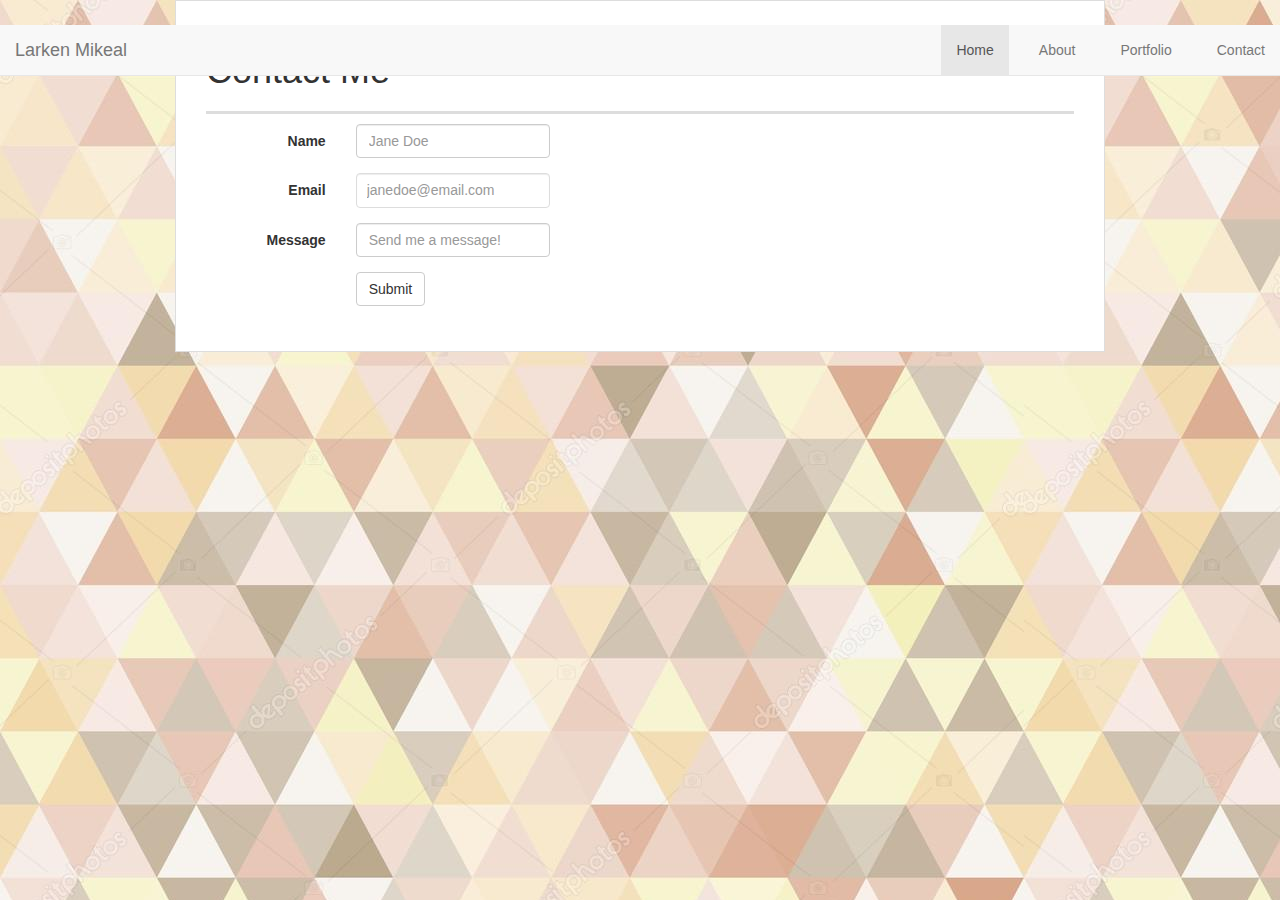
==== contact.html @ f33cad1d "added bootstrap elements to index and contact" ====
<!doctype html>
<html lang="en-us">

<head>
  <meta charset="UTF-8">
  <title>Contact | Larken Mikeal</title>
  <link rel="stylesheet" type="text/css" href="assets/css/reset.css">
  <link rel="stylesheet" type="text/css" href="assets/css/style.css">
  <link href="https://fonts.googleapis.com/css?family=Lora" rel="stylesheet">
  <link rel="stylesheet" href="https://maxcdn.bootstrapcdn.com/bootstrap/3.3.6/css/bootstrap.min.css">
</head>

<body>
    <nav class="navbar navbar-default navbar-fixed-top">
            <div class="container-fluid">
                <div class="navbar-header">
                    <a class="navbar-brand navbar-left" href="#">Larken Mikeal</a>
                </div>
                <ul class="nav navbar-nav navbar-right">
                    <li class="active"><a href="#">Home</a></li>
                    <li><a href="#">About</a></li>
                    <li><a href="#">Portfolio</a></li>
                    <li><a href="#">Contact</a></li>
                </ul>
            </div>
        </nav>

    <div class="container">
        <section class="main-section">
            <h1>Contact Me</h1>

            <form class="form-horizontal">
                <div class="form-group">
                    <label for="inputName" class="col-lg-2 control-label">Name</label>
                    <div class="col-lg-3">
                    <input type="name" class="form-control" id="inputname" placeholder="Jane Doe">
                    </div>
                </div>

                <div class="form-group">
                    <label for="inputEmail" class="col-lg-2 control-label">Email</label>
                    <div class="col-lg-3">
                    <input type="email" class="form-control" id="inputEmail" placeholder="janedoe@email.com">
                    </div>
                </div>

                <div class="form-group">
                    <label for="inputMessage" class="col-lg-2 control-label">Message</label>
                    <div class="col-lg-3">
                    <input type="message" class="form-control" id="inputMessage" placeholder="Send me a message!">
                    </div>
                </div>

                <div class="form-group">
                    <div class="col-lg-offset-2 col-lg-10">
                    <button type="submit" class="btn btn-default">Submit</button>
                    </div>
                </div>
            </form>
        </section>
    </div>
</body>
---- assets/css/style.css ----
body {
    font-family: 'Lora', serif;
    font-size: 18px;
    line-height: 34px;
    color: rgb(114, 81, 95);
    background: url("../images/background.jpg");
  }
  
  * {
    box-sizing: border-box;
  }
  
  /* general */
  
  .container {
    width: 100%;
    max-width: 960px;
    margin: 0 auto;
    clear: both;
  }
  
  h1,
  h2,
  h3,
  p {
    margin-bottom: 20px;
  }
  
  p:last-child {
    margin-bottom: 0;
  }
  
  h1,
  h2,
  h3 {
    font-family: 'Lora', serif;
    font-weight: 700;
    color: #db8190;
  }
  
  h1 {
    padding-bottom: 20px;
    font-size: 30px;
    line-height: 49px;
    border-bottom: 3px solid #ddd;
  }
  
  h2,
  h3 {
    font-size: 22px;
  }
  
  /* header */
  
  #masthead {
    position: fixed;
    z-index: 99;
    width: 100%;
    margin: 0 0 30px;
    overflow: auto;
    color: #fff;
    background: #fff;
    border-bottom: 2px solid #ccc;
  }
  
  #logo {
    float: left;
    width: 250px;
    height: 90px;
    font-family: 'Lora', serif;
    font-size: 30px;
    font-weight: 700;
    line-height: 90px;
    color: #fff;
    text-align: center;
    text-decoration: none;
    background: #666;
  }
  
  nav {
    float: right;
    margin-top: 25px;
  }
  
  nav a {
    display: inline-block;
    padding-left: 15px;
    margin-left: 15px;
    line-height: 18px;
    color: #999;
    text-decoration: none;
    border-left: 1px solid #efefef;
  }
  
  nav a:first-child {
    border-left: 0 none;
  }
  
  /* footer */
  
  footer {
    padding: 30px 0;
    clear: both;
    font-size: 12px;
    color: #fff;
    color: #ccc;
    text-align: center;
    background: #666;
    border-top: 8px solid #db8190;
    height: 50px;
  }
  
  h3, h2 {
    padding-bottom: 20px;
    margin-bottom: 15px;
    line-height: 22px;
    border-bottom: 2px solid #eee;
  }
  
  /* main */
  
  #main-container {
    padding-top: 130px;
    min-height: calc(100vh - 70px);
  }
  
  .main-section {
    float: left;
    width: 100%;
    max-width: 960px;
    padding: 30px;
    margin: 0 0 40px;
    background: #fff;
    border: 1px solid #ddd;
  }
  
  /* portfolio page */
  
  .work {
    position: relative;
    float: left;
    width: 274px;
    margin: 20px 0 25px;
    overflow: auto;
  }
  
  .work:nth-child(even) {
    margin-right: 40px;
  }
  
  .work img {
    width: 100%;
    border: 0 none;
    opacity: 0.8;
  }
  
  .work h3 {
    position: absolute;
    bottom: 20px;
    width: 100%;
    padding: 15px;
    margin-bottom: 0;
    font-weight: 300;
    line-height: 30px;
    color: #fff;
    text-align: center;
    background: rgb(129, 127, 127);
    border-bottom: 0;
  }
  
  .auth-image {
    float: left;
    width: 200px;
    height: auto;
    margin-top: 10px;
    margin-right: 25px;
  }
  
  /* contact page */
  
  #contact-form ul {
    margin-bottom: 20px;
  }
  
  #contact-form li {
    margin-bottom: 10px;
  }
  
  label,
  input[type=text],
  input[type=email],
  textarea {
    display: block;
    width: 100%;
  }
  
  input[type=text],
  input[type=email],
  textarea {
    height: 35px;
    padding: 0 10px;
    font-size: 14px;
    border: 1px solid #ddd;
  }
  
  textarea {
    height: 200px;
  }
  
  input[type=submit] {
    padding: 10px 30px;
    font-size: 18px;
    color: #fff;
    cursor: pointer;
    background: rgb(114, 81, 95);
    border: 0 none;
  }
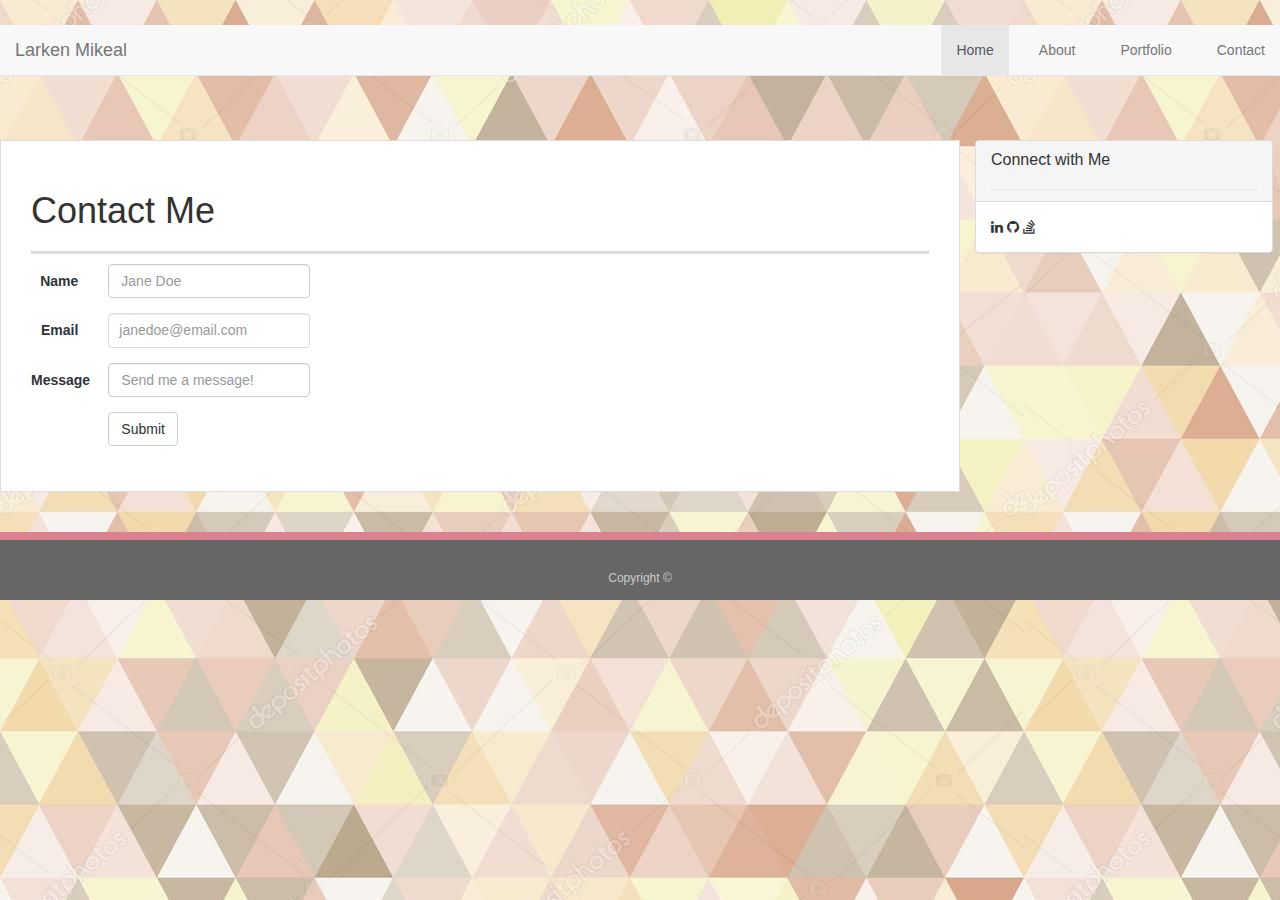
==== commit 699a0711: "more bootstrap adds and working on positioning for everything" ====
--- a/contact.html
+++ b/contact.html
@@ -8,6 +8,7 @@
   <link rel="stylesheet" type="text/css" href="assets/css/style.css">
   <link href="https://fonts.googleapis.com/css?family=Lora" rel="stylesheet">
   <link rel="stylesheet" href="https://maxcdn.bootstrapcdn.com/bootstrap/3.3.6/css/bootstrap.min.css">
+  <link rel="stylesheet" href="https://maxcdn.bootstrapcdn.com/font-awesome/4.4.0/css/font-awesome.min.css">
 </head>
 
 <body>
@@ -24,39 +25,76 @@
                 </ul>
             </div>
         </nav>
+<br>
+<br>
+<br>
+<br>
+<br>
+<br>
+<br>
 
-    <div class="container">
+    <div class="main-container" class="container">
         <section class="main-section">
             <h1>Contact Me</h1>
 
-            <form class="form-horizontal">
-                <div class="form-group">
-                    <label for="inputName" class="col-lg-2 control-label">Name</label>
-                    <div class="col-lg-3">
-                    <input type="name" class="form-control" id="inputname" placeholder="Jane Doe">
+            <div class="row">
+                <div class="col-sm-6">
+                    <form class="form-horizontal">
+                        
+                        <div class="form-group">
+                            <label for="inputName" class="col-lg-2 control-label">Name</label>
+                            <div class="col-sm-6">
+                            <input type="name" class="form-control" id="inputname" placeholder="Jane Doe">
+                            </div>
+                        </div>
+                        
+                        <div class="form-group">
+                            <label for="inputEmail" class="col-lg-2 control-label">Email</label>
+                            <div class="col-sm-6">
+                            <input type="email" class="form-control" id="inputEmail" placeholder="janedoe@email.com">
+                            </div>
+                        </div>
+                        
+                        <div class="form-group">
+                            <label for="inputMessage" class="col-lg-2 control-label">Message</label>
+                            <div class="col-sm-6">
+                            <input type="message" class="form-control" id="inputMessage" placeholder="Send me a message!">
+                            </div>
+                        </div>
+
+                        <div class="form-group">
+                            <div class="col-sm-offset-2 col-lg-10">
+                            <button type="submit" class="btn btn-default">Submit</button>
+                            </div>
+                        </div>
+                   </form>  
+                </div> 
+            </div>
+        </section>
+    </div>
+
+    <div class="sidecontainer">
+        <div class="row">
+            <div class="col-sm-3">
+                <div class="panel panel-default">
+                    <div class="panel-heading">
+                        <h3 class="panel-title">Connect with Me</h3>
+                    </div>
+                    <div class="panel-body">
+                        <i class="fa fa-linkedin"></i>
+                        <i class="fa fa-github"></i>
+                        <i class="fa fa-stack-overflow"></i> 
                     </div>
                 </div>
+            </div>
+        </div>    
+    </div>
 
-                <div class="form-group">
-                    <label for="inputEmail" class="col-lg-2 control-label">Email</label>
-                    <div class="col-lg-3">
-                    <input type="email" class="form-control" id="inputEmail" placeholder="janedoe@email.com">
-                    </div>
-                </div>
+    <footer>
+        <div class="container">
+            Copyright &copy; 
+        </div>
+    </footer>
 
-                <div class="form-group">
-                    <label for="inputMessage" class="col-lg-2 control-label">Message</label>
-                    <div class="col-lg-3">
-                    <input type="message" class="form-control" id="inputMessage" placeholder="Send me a message!">
-                    </div>
-                </div>
-
-                <div class="form-group">
-                    <div class="col-lg-offset-2 col-lg-10">
-                    <button type="submit" class="btn btn-default">Submit</button>
-                    </div>
-                </div>
-            </form>
-        </section>
-    </div>
 </body>
+</html>
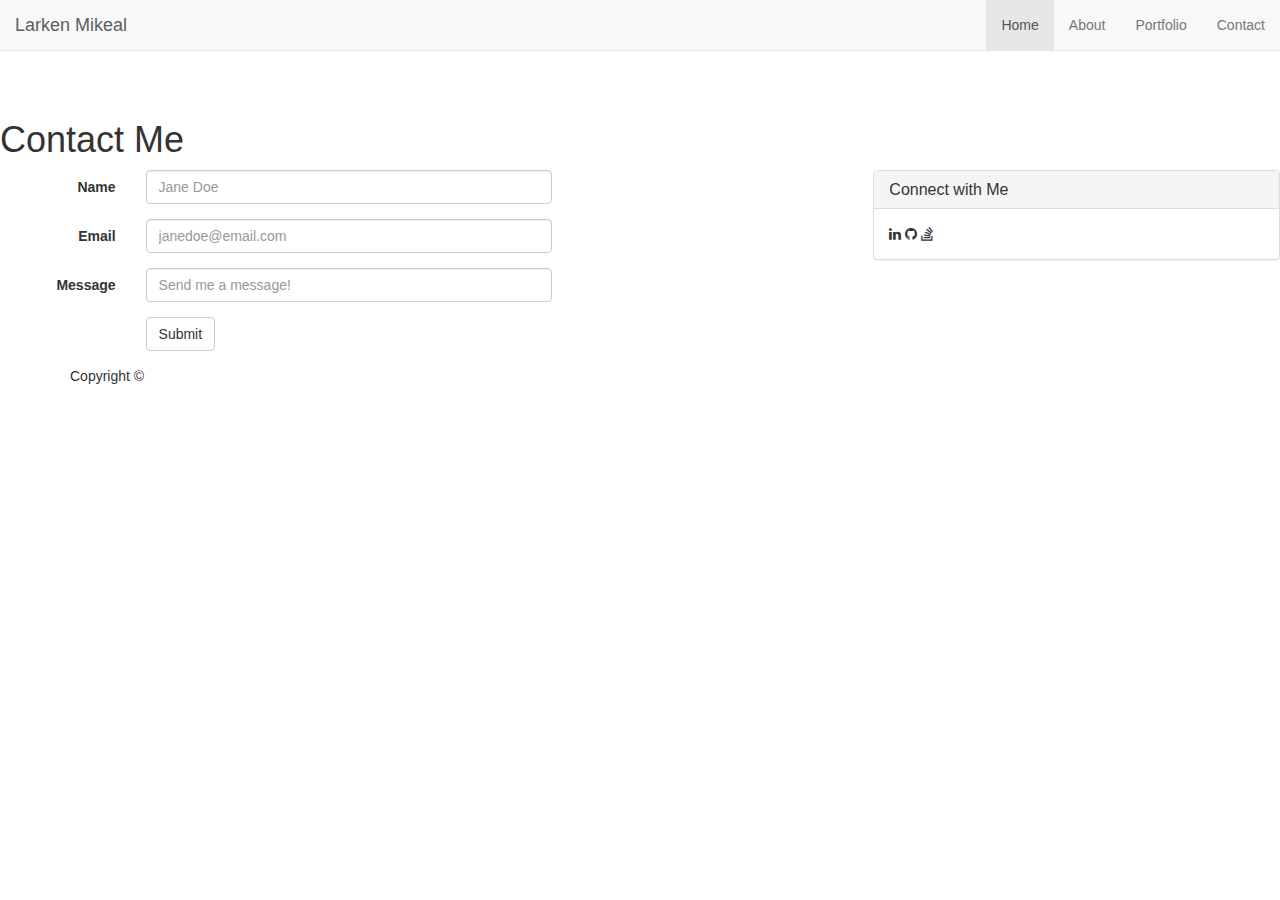
==== commit 9442b0ef: "adding bootstrap elements and fixing column layouts" ====
--- a/contact.html
+++ b/contact.html
@@ -5,7 +5,7 @@
   <meta charset="UTF-8">
   <title>Contact | Larken Mikeal</title>
   <link rel="stylesheet" type="text/css" href="assets/css/reset.css">
-  <link rel="stylesheet" type="text/css" href="assets/css/style.css">
+  <!-- <link rel="stylesheet" type="text/css" href="assets/css/style.css"> -->
   <link href="https://fonts.googleapis.com/css?family=Lora" rel="stylesheet">
   <link rel="stylesheet" href="https://maxcdn.bootstrapcdn.com/bootstrap/3.3.6/css/bootstrap.min.css">
   <link rel="stylesheet" href="https://maxcdn.bootstrapcdn.com/font-awesome/4.4.0/css/font-awesome.min.css">
@@ -18,83 +18,71 @@
                     <a class="navbar-brand navbar-left" href="#">Larken Mikeal</a>
                 </div>
                 <ul class="nav navbar-nav navbar-right">
-                    <li class="active"><a href="#">Home</a></li>
-                    <li><a href="#">About</a></li>
-                    <li><a href="#">Portfolio</a></li>
-                    <li><a href="#">Contact</a></li>
+                    <li class="active"><a href="index.html">Home</a></li>
+                    <li><a href="index.html">About</a></li>
+                    <li><a href="portfolio.html">Portfolio</a></li>
+                    <li><a href="contact.html">Contact</a></li>
                 </ul>
             </div>
         </nav>
-<br>
-<br>
+
 <br>
 <br>
 <br>
 <br>
 <br>
 
-    <div class="main-container" class="container">
-        <section class="main-section">
-            <h1>Contact Me</h1>
-
-            <div class="row">
-                <div class="col-sm-6">
-                    <form class="form-horizontal">
-                        
-                        <div class="form-group">
-                            <label for="inputName" class="col-lg-2 control-label">Name</label>
-                            <div class="col-sm-6">
-                            <input type="name" class="form-control" id="inputname" placeholder="Jane Doe">
-                            </div>
-                        </div>
-                        
-                        <div class="form-group">
-                            <label for="inputEmail" class="col-lg-2 control-label">Email</label>
-                            <div class="col-sm-6">
-                            <input type="email" class="form-control" id="inputEmail" placeholder="janedoe@email.com">
-                            </div>
-                        </div>
-                        
-                        <div class="form-group">
-                            <label for="inputMessage" class="col-lg-2 control-label">Message</label>
-                            <div class="col-sm-6">
-                            <input type="message" class="form-control" id="inputMessage" placeholder="Send me a message!">
-                            </div>
-                        </div>
-
-                        <div class="form-group">
-                            <div class="col-sm-offset-2 col-lg-10">
-                            <button type="submit" class="btn btn-default">Submit</button>
-                            </div>
-                        </div>
-                   </form>  
-                </div> 
-            </div>
-        </section>
-    </div>
-
-    <div class="sidecontainer">
-        <div class="row">
-            <div class="col-sm-3">
-                <div class="panel panel-default">
-                    <div class="panel-heading">
-                        <h3 class="panel-title">Connect with Me</h3>
-                    </div>
-                    <div class="panel-body">
-                        <i class="fa fa-linkedin"></i>
-                        <i class="fa fa-github"></i>
-                        <i class="fa fa-stack-overflow"></i> 
+<section class="wrapper">
+    <h1>Contact Me</h1>
+    <div class="row">
+        <div class="col-sm-12 col-md-8" id="main-section">
+            <form class="form-horizontal">
+                <div class="form-group">
+                    <label for="inputName" class="col-lg-2 control-label">Name</label>
+                    <div class="col-sm-6">
+                    <input type="name" class="form-control" id="inputname" placeholder="Jane Doe">
                     </div>
                 </div>
+                <div class="form-group">
+                    <label for="inputEmail" class="col-lg-2 control-label">Email</label>
+                    <div class="col-sm-6">
+                    <input type="email" class="form-control" id="inputEmail" placeholder="janedoe@email.com">
+                    </div>
+                </div>
+                <div class="form-group">
+                    <label for="inputMessage" class="col-lg-2 control-label">Message</label>
+                    <div class="col-sm-6">
+                    <input type="message" class="form-control" id="inputMessage" placeholder="Send me a message!">
+                    </div>
+                </div>
+                <div class="form-group">
+                    <div class="col-sm-offset-2 col-lg-10">
+                    <button type="submit" class="btn btn-default">Submit</button>
+                    </div>
+                </div>
+            </form>  
+        </div>
+        
+        <div class="col-sm-12 col-md-4" id="side-box">
+            <div class="panel panel-default">
+                <div class="panel-heading">
+                    <h3 class="panel-title">Connect with Me</h3>
+                </div>
+                <div class="panel-body">
+                    <i class="fa fa-linkedin"></i>
+                    <i class="fa fa-github"></i>
+                    <i class="fa fa-stack-overflow"></i> 
+                </div>
             </div>
-        </div>    
+        </div>
     </div>
+</section>
 
-    <footer>
-        <div class="container">
-            Copyright &copy; 
-        </div>
-    </footer>
+<footer>
+    <div class="container">
+        Copyright &copy; 
+    </div>
+</footer>
 
 </body>
 </html>
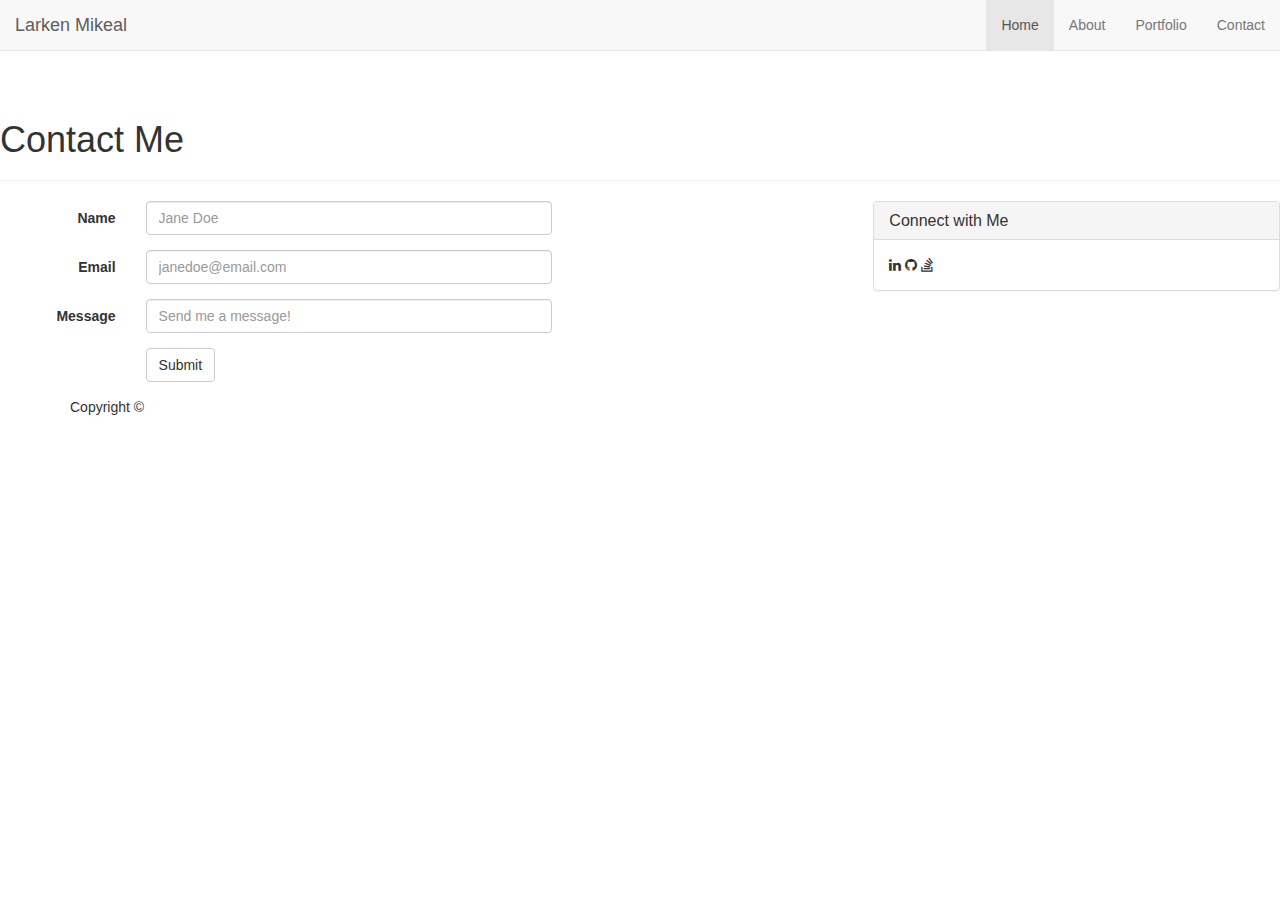
==== commit f8553372: "basic layouts for each page done" ====
--- a/contact.html
+++ b/contact.html
@@ -34,6 +34,7 @@
 
 <section class="wrapper">
     <h1>Contact Me</h1>
+    <hr>
     <div class="row">
         <div class="col-sm-12 col-md-8" id="main-section">
             <form class="form-horizontal">
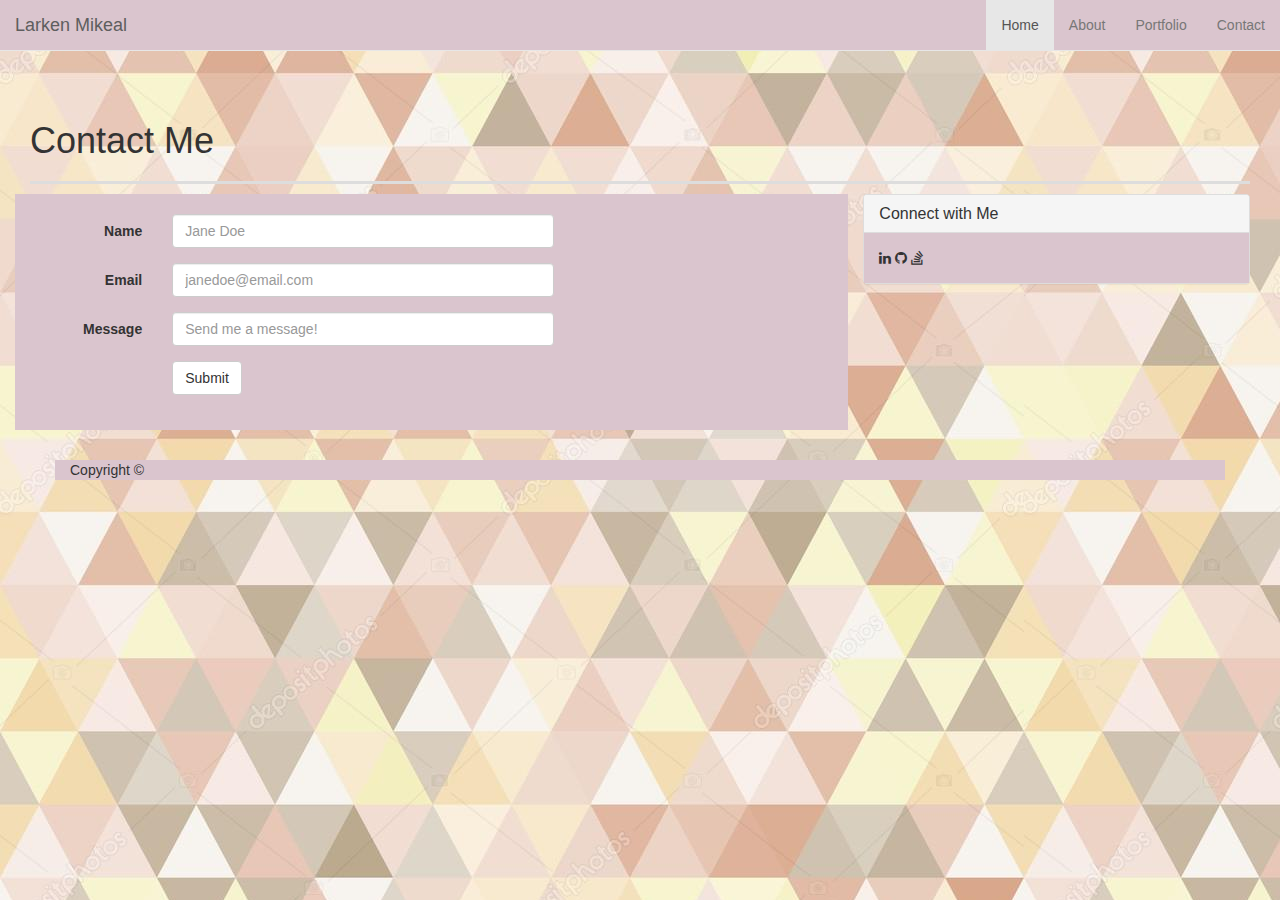
==== commit 39804d51: "adding styling to bootstrap...still work in progress" ====
--- a/contact.html
+++ b/contact.html
@@ -5,14 +5,14 @@
   <meta charset="UTF-8">
   <title>Contact | Larken Mikeal</title>
   <link rel="stylesheet" type="text/css" href="assets/css/reset.css">
-  <!-- <link rel="stylesheet" type="text/css" href="assets/css/style.css"> -->
+  <link rel="stylesheet" type="text/css" href="assets/css/style.css">
   <link href="https://fonts.googleapis.com/css?family=Lora" rel="stylesheet">
   <link rel="stylesheet" href="https://maxcdn.bootstrapcdn.com/bootstrap/3.3.6/css/bootstrap.min.css">
   <link rel="stylesheet" href="https://maxcdn.bootstrapcdn.com/font-awesome/4.4.0/css/font-awesome.min.css">
 </head>
 
 <body>
-    <nav class="navbar navbar-default navbar-fixed-top">
+    <nav class="navbar navbar-default navbar-static-top">
             <div class="container-fluid">
                 <div class="navbar-header">
                     <a class="navbar-brand navbar-left" href="#">Larken Mikeal</a>
@@ -26,15 +26,8 @@
             </div>
         </nav>
 
-<br>
-<br>
-<br>
-<br>
-<br>
-
 <section class="wrapper">
     <h1>Contact Me</h1>
-    <hr>
     <div class="row">
         <div class="col-sm-12 col-md-8" id="main-section">
             <form class="form-horizontal">
--- a/assets/css/style.css
+++ b/assets/css/style.css
@@ -1,22 +1,46 @@
 body {
-    font-family: 'Lora', serif;
-    font-size: 18px;
-    line-height: 34px;
-    color: rgb(114, 81, 95);
+    font-family: 'IBM Plex Serif', serif;
+    color: rgb(51, 42, 46);
     background: url("../images/background.jpg");
   }
-  
-  * {
-    box-sizing: border-box;
-  }
-  
+ 
+.wrapper {
+  margin: auto;
+  padding: 30px;
+}
+
+#main-section {
+  background: rgb(218, 197, 206);
+  padding: 20px;
+}
+
+#panel-heading, {
+  background: rgb(218, 197, 206);
+  padding: 20px;
+}
+
+.container {
+  background: rgb(218, 197, 206);
+  width: 100%;
+}
+.container-fluid {
+  background: rgb(218, 197, 206);
+}
+
+.panel-heading {
+  background: rgb(218, 197, 206);
+}
+
+.panel-body {
+  background: rgb(218, 197, 206);
+}
+
+
   /* general */
   
-  .container {
-    width: 100%;
-    max-width: 960px;
+  .wrapper {
+    width: 100%;
     margin: 0 auto;
-    clear: both;
   }
   
   h1,
@@ -52,7 +76,7 @@
   
   /* header */
   
-  #masthead {
+  /* #masthead {
     position: fixed;
     z-index: 99;
     width: 100%;
@@ -61,9 +85,9 @@
     color: #fff;
     background: #fff;
     border-bottom: 2px solid #ccc;
-  }
-  
-  #logo {
+  } */
+  
+  /* #logo {
     float: left;
     width: 250px;
     height: 90px;
@@ -75,14 +99,14 @@
     text-align: center;
     text-decoration: none;
     background: #666;
-  }
-  
-  nav {
+  } */
+  
+  /* nav {
     float: right;
     margin-top: 25px;
-  }
-  
-  nav a {
+  } */
+  
+  /* nav a {
     display: inline-block;
     padding-left: 15px;
     margin-left: 15px;
@@ -94,11 +118,11 @@
   
   nav a:first-child {
     border-left: 0 none;
-  }
+  } */
   
   /* footer */
   
-  footer {
+  /* footer {
     padding: 30px 0;
     clear: both;
     font-size: 12px;
@@ -115,11 +139,11 @@
     margin-bottom: 15px;
     line-height: 22px;
     border-bottom: 2px solid #eee;
-  }
+  } */
   
   /* main */
   
-  #main-container {
+  /* #main-container {
     padding-top: 130px;
     min-height: calc(100vh - 70px);
   }
@@ -132,11 +156,11 @@
     margin: 0 0 40px;
     background: #fff;
     border: 1px solid #ddd;
-  }
+  } */
   
   /* portfolio page */
   
-  .work {
+  /* .work {
     position: relative;
     float: left;
     width: 274px;
@@ -174,11 +198,11 @@
     height: auto;
     margin-top: 10px;
     margin-right: 25px;
-  }
+  } */
   
   /* contact page */
   
-  #contact-form ul {
+  /* #contact-form ul {
     margin-bottom: 20px;
   }
   
@@ -214,4 +238,4 @@
     cursor: pointer;
     background: rgb(114, 81, 95);
     border: 0 none;
-  }+  } */ 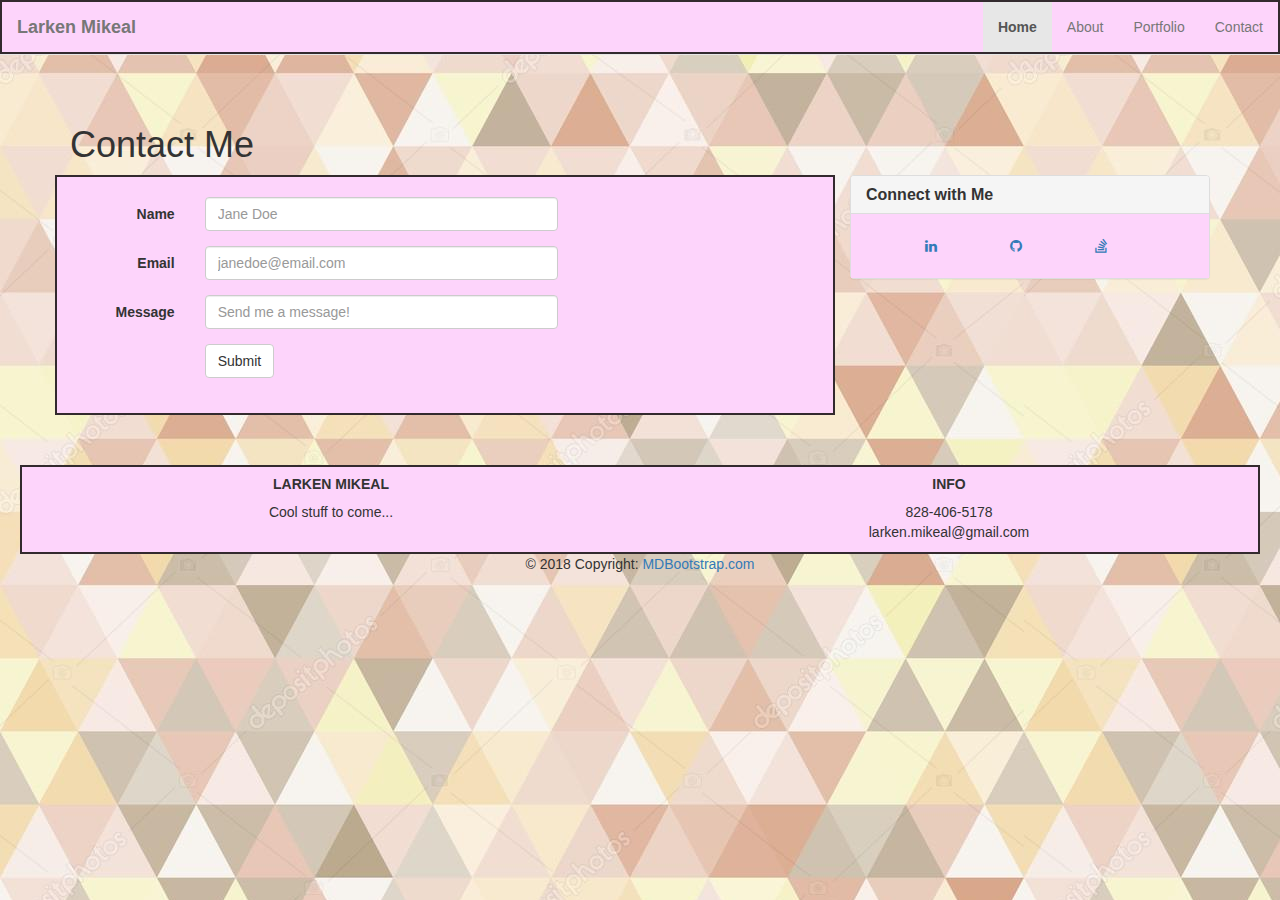
==== commit f7f9e95c: "more styling to bootstrap, added footer" ====
--- a/contact.html
+++ b/contact.html
@@ -63,19 +63,36 @@
                     <h3 class="panel-title">Connect with Me</h3>
                 </div>
                 <div class="panel-body">
-                    <i class="fa fa-linkedin"></i>
-                    <i class="fa fa-github"></i>
-                    <i class="fa fa-stack-overflow"></i> 
+                    <a href="https://linkedin.com/in/larken-mikeal-441b3988" target="blank"><i class="fa fa-linkedin"></i></a>
+                    <a href="https://github.com/larkenem" target="blank"><i class="fa fa-github"></i></a>
+                    <a href="https://stackexchange.com/users/13021643/larken-mikeal" target="blank"><i class="fa fa-stack-overflow"></i></a> 
                 </div>
             </div>
         </div>
     </div>
 </section>
 
-<footer>
-    <div class="container">
-        Copyright &copy; 
-    </div>
+<footer class="page-footer font-small pt-4 mt-4">
+        <div class="container-fluid text-center text-md-left">
+            <div class="row">
+                <div class="col-md-6">
+                    <h5 class="text-uppercase">Larken Mikeal</h5>
+                    <p>Cool stuff to come...</p>
+                </div>
+                <div class="col-md-6">
+                    <h5 class="text-uppercase">Info</h5>
+                    <ul class="list-unstyled">
+                        <li>828-406-5178</li>
+                        <li>larken.mikeal@gmail.com</li>
+                        <li>
+                    </ul>
+                </div>
+            </div>
+        </div>
+        <div class="footer-copyright py-3 text-center">
+            © 2018 Copyright:
+            <a href="https://mdbootstrap.com/material-design-for-bootstrap/"> MDBootstrap.com </a>
+        </div>
 </footer>
 
 </body>
--- a/assets/css/style.css
+++ b/assets/css/style.css
@@ -5,237 +5,78 @@
   }
  
 .wrapper {
+  width: 1200px;
   margin: auto;
   padding: 30px;
 }
 
+.navbar-header {
+  color: rgb(51, 42, 46);
+  font-weight: bold;
+}
+
+.active {
+  color: rgb(51, 42, 46);
+  font-weight: bold;
+}
+
 #main-section {
-  background: rgb(218, 197, 206);
+  background: rgb(253, 212, 251);
+  padding: 20px;
+  border: 2px solid rgb(51, 42, 46);
+}
+
+#panel-heading, {
+  background: rgb(253, 212, 251);
   padding: 20px;
 }
 
-#panel-heading, {
-  background: rgb(218, 197, 206);
-  padding: 20px;
-}
-
-.container {
-  background: rgb(218, 197, 206);
-  width: 100%;
-}
 .container-fluid {
-  background: rgb(218, 197, 206);
-}
-
-.panel-heading {
-  background: rgb(218, 197, 206);
+  background:  rgb(253, 212, 251);
+  border: 2px solid rgb(51, 42, 46);
 }
 
 .panel-body {
-  background: rgb(218, 197, 206);
+  background: rgb(253, 212, 251);
+}
+.fa-linkedin,
+.fa-github,
+.fa-stack-overflow {
+  padding: 10px;
+  margin-left: 15%;
 }
 
+.panel {
+  border: 2px solid rgb(51, 42, 46);
+}
 
-  /* general */
-  
-  .wrapper {
-    width: 100%;
-    margin: 0 auto;
-  }
-  
-  h1,
-  h2,
-  h3,
-  p {
-    margin-bottom: 20px;
-  }
-  
-  p:last-child {
-    margin-bottom: 0;
-  }
-  
-  h1,
-  h2,
-  h3 {
-    font-family: 'Lora', serif;
-    font-weight: 700;
-    color: #db8190;
-  }
-  
-  h1 {
-    padding-bottom: 20px;
-    font-size: 30px;
-    line-height: 49px;
-    border-bottom: 3px solid #ddd;
-  }
-  
-  h2,
-  h3 {
-    font-size: 22px;
-  }
-  
-  /* header */
-  
-  /* #masthead {
-    position: fixed;
-    z-index: 99;
-    width: 100%;
-    margin: 0 0 30px;
-    overflow: auto;
-    color: #fff;
-    background: #fff;
-    border-bottom: 2px solid #ccc;
-  } */
-  
-  /* #logo {
-    float: left;
-    width: 250px;
-    height: 90px;
-    font-family: 'Lora', serif;
-    font-size: 30px;
-    font-weight: 700;
-    line-height: 90px;
-    color: #fff;
-    text-align: center;
-    text-decoration: none;
-    background: #666;
-  } */
-  
-  /* nav {
-    float: right;
-    margin-top: 25px;
-  } */
-  
-  /* nav a {
-    display: inline-block;
-    padding-left: 15px;
-    margin-left: 15px;
-    line-height: 18px;
-    color: #999;
-    text-decoration: none;
-    border-left: 1px solid #efefef;
-  }
-  
-  nav a:first-child {
-    border-left: 0 none;
-  } */
-  
-  /* footer */
-  
-  /* footer {
-    padding: 30px 0;
-    clear: both;
-    font-size: 12px;
-    color: #fff;
-    color: #ccc;
-    text-align: center;
-    background: #666;
-    border-top: 8px solid #db8190;
-    height: 50px;
-  }
-  
-  h3, h2 {
-    padding-bottom: 20px;
-    margin-bottom: 15px;
-    line-height: 22px;
-    border-bottom: 2px solid #eee;
-  } */
-  
-  /* main */
-  
-  /* #main-container {
-    padding-top: 130px;
-    min-height: calc(100vh - 70px);
-  }
-  
-  .main-section {
-    float: left;
-    width: 100%;
-    max-width: 960px;
-    padding: 30px;
-    margin: 0 0 40px;
-    background: #fff;
-    border: 1px solid #ddd;
-  } */
-  
-  /* portfolio page */
-  
-  /* .work {
-    position: relative;
-    float: left;
-    width: 274px;
-    margin: 20px 0 25px;
-    overflow: auto;
-  }
-  
-  .work:nth-child(even) {
-    margin-right: 40px;
-  }
-  
-  .work img {
-    width: 100%;
-    border: 0 none;
-    opacity: 0.8;
-  }
-  
-  .work h3 {
-    position: absolute;
-    bottom: 20px;
-    width: 100%;
-    padding: 15px;
-    margin-bottom: 0;
-    font-weight: 300;
-    line-height: 30px;
-    color: #fff;
-    text-align: center;
-    background: rgb(129, 127, 127);
-    border-bottom: 0;
-  }
-  
-  .auth-image {
-    float: left;
-    width: 200px;
-    height: auto;
-    margin-top: 10px;
-    margin-right: 25px;
-  } */
-  
-  /* contact page */
-  
-  /* #contact-form ul {
-    margin-bottom: 20px;
-  }
-  
-  #contact-form li {
-    margin-bottom: 10px;
-  }
-  
-  label,
-  input[type=text],
-  input[type=email],
-  textarea {
-    display: block;
-    width: 100%;
-  }
-  
-  input[type=text],
-  input[type=email],
-  textarea {
-    height: 35px;
-    padding: 0 10px;
-    font-size: 14px;
-    border: 1px solid #ddd;
-  }
-  
-  textarea {
-    height: 200px;
-  }
-  
-  input[type=submit] {
-    padding: 10px 30px;
-    font-size: 18px;
-    color: #fff;
-    cursor: pointer;
-    background: rgb(114, 81, 95);
-    border: 0 none;
-  } */ +.panel-title {
+  font-weight: bold;
+}
+
+h1,
+h2,
+h3, {
+  font-weight: bold;
+}
+
+.caption {
+  font-weight: bold;
+}
+
+.thumbnail {
+  background: rgb(152, 151, 153);
+  width: 100%;
+
+}
+
+footer {
+  padding: 20px;
+}
+.text-uppercase {
+  font-weight: bold;
+}
+
+/* still need to fix portfolio page with right margins. */
+/* need to create border around "connect with me" box. */
+/* having trouble with the images on portfolio paget to size down when page is minimized. */